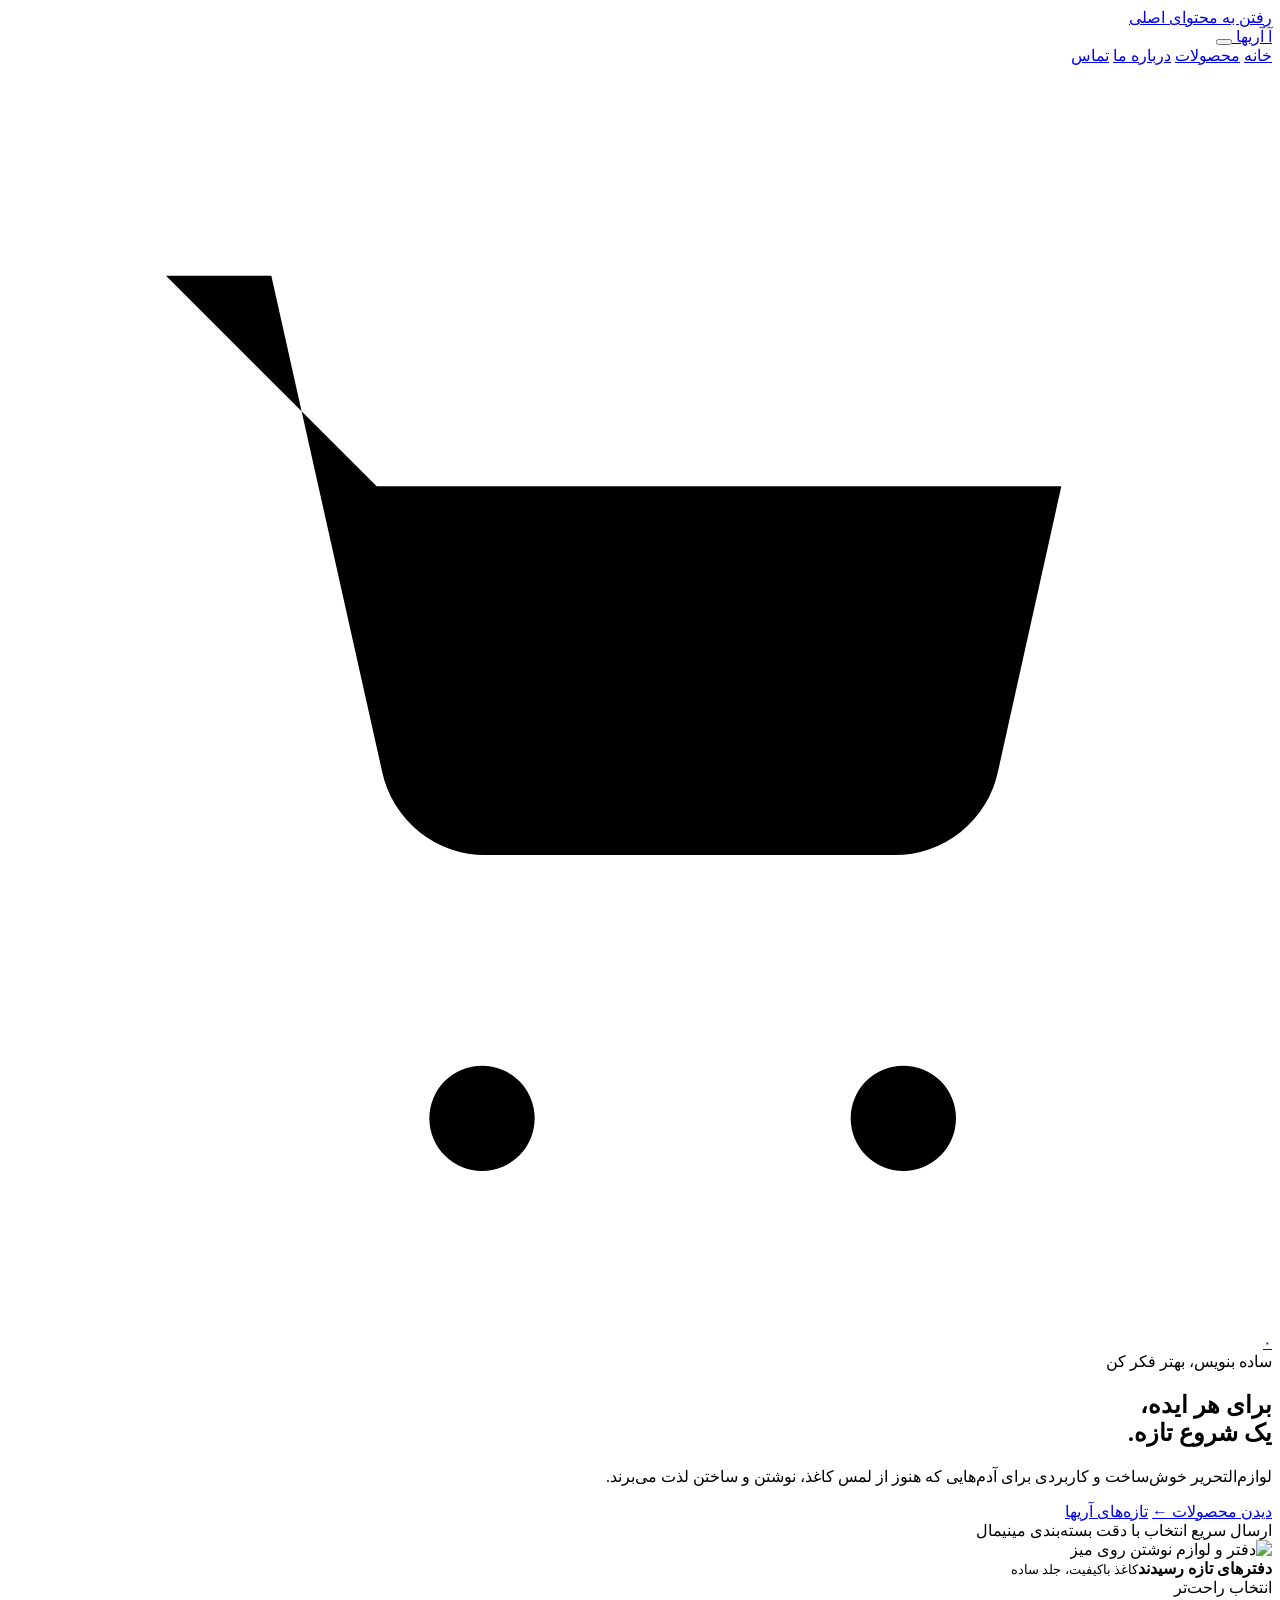
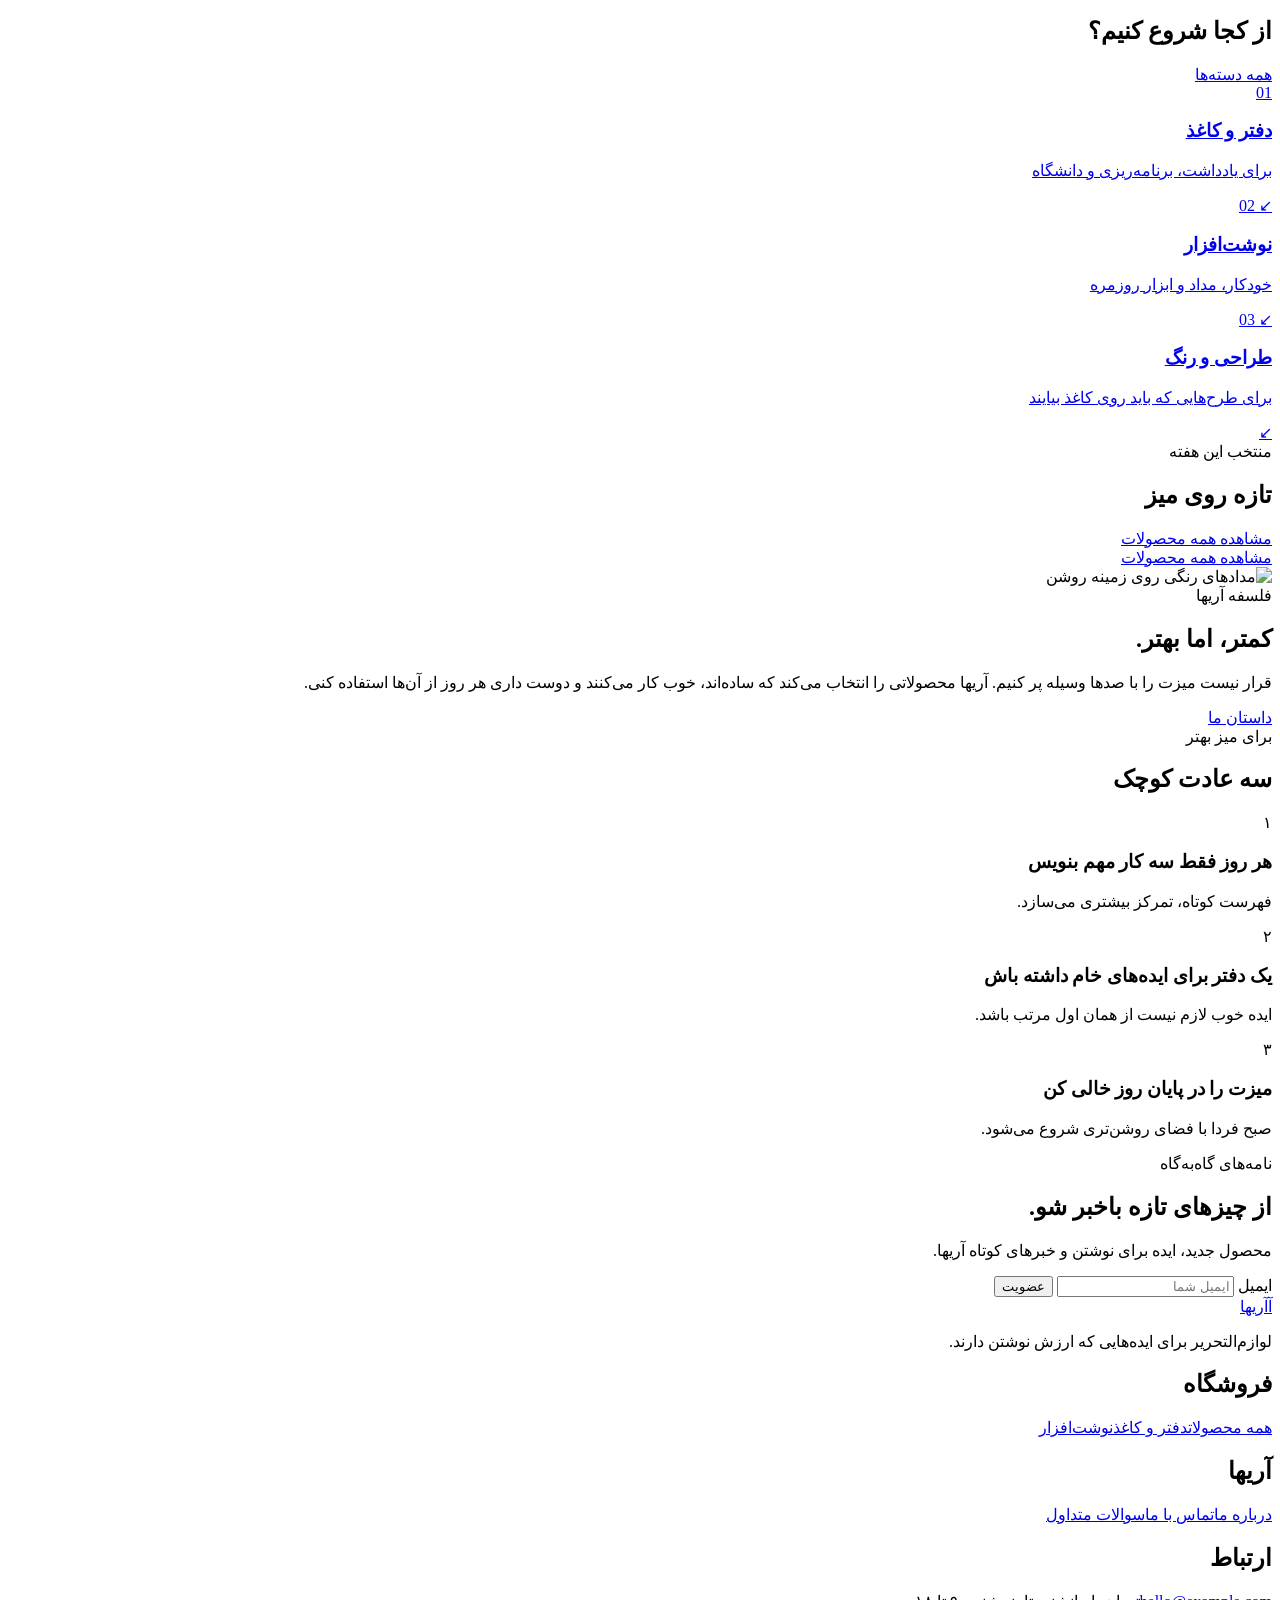
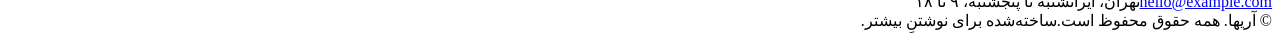
==== index.html @ b90dea7e "Build Ariha stationery storefront" ====
<!doctype html>
<html lang="fa" dir="rtl">
<head>
  <meta charset="utf-8">
  <meta name="viewport" content="width=device-width, initial-scale=1">
  <title>آریها | لوازم‌التحریر برای ایده‌های تازه</title>
  <meta name="description" content="فروشگاه لوازم‌التحریر آریها؛ مجموعه‌ای مینیمال از دفتر، خودکار، مداد رنگی و ابزار طراحی برای مدرسه، دانشگاه و میز کار.">
  <meta name="robots" content="index,follow,max-image-preview:large">
  <meta name="theme-color" content="#f7f4ee">
  <link rel="canonical" href="https://example.com/">
  <meta property="og:locale" content="fa_IR">
  <meta property="og:type" content="website">
  <meta property="og:title" content="آریها | لوازم‌التحریر برای ایده‌های تازه">
  <meta property="og:description" content="لوازم‌التحریر ساده، کاربردی و خوش‌ساخت برای نوشتن، طراحی و ساختن.">
  <meta property="og:image" content="https://images.unsplash.com/photo-1456324504439-367cee3b3c32?auto=format&fit=crop&w=1200&q=85">
  <link rel="preconnect" href="https://fonts.googleapis.com">
  <link rel="preconnect" href="https://fonts.gstatic.com" crossorigin>
  <link href="https://fonts.googleapis.com/css2?family=Vazirmatn:wght@300;400;500;600;700;800&display=swap" rel="stylesheet">
  <link rel="stylesheet" href="assets/css/styles.css">
  <link rel="icon" href="assets/favicon.svg" type="image/svg+xml">
  <script type="application/ld+json">{
    "@context":"https://schema.org",
    "@type":"Store",
    "name":"آریها",
    "description":"فروشگاه لوازم‌التحریر مینیمال برای نوشتن، طراحی و مطالعه",
    "url":"https://example.com/",
    "priceRange":"$$",
    "address":{"@type":"PostalAddress","addressCountry":"IR","addressLocality":"تهران"}
  }</script>
</head>
<body>
  <a class="skip-link" href="#main">رفتن به محتوای اصلی</a>

  <header class="site-header" data-header>
    <div class="container header-inner">
      <a class="brand" href="index.html" aria-label="صفحه اصلی آریها">
        <span class="brand-mark" aria-hidden="true">آ</span>
        <span>آریها</span>
      </a>

      <button class="menu-toggle icon-button" type="button" aria-label="باز کردن منو" aria-expanded="false" data-menu-toggle>
        <span></span><span></span>
      </button>

      <nav class="main-nav" aria-label="منوی اصلی" data-menu>
        <a class="is-active" href="index.html">خانه</a>
        <a href="products.html">محصولات</a>
        <a href="about.html">درباره ما</a>
        <a href="contact.html">تماس</a>
      </nav>

      <a class="cart-button" href="products.html" aria-label="مشاهده محصولات">
        <svg viewBox="0 0 24 24" aria-hidden="true"><path d="M3 4h2l2.1 9.4a2 2 0 0 0 2 1.6h7.7a2 2 0 0 0 2-1.6L20 8H7M10 20a1 1 0 1 1-2 0 1 1 0 0 1 2 0Zm8 0a1 1 0 1 1-2 0 1 1 0 0 1 2 0Z"/></svg>
        <span class="cart-count" data-cart-count>۰</span>
      </a>
    </div>
  </header>

  <main id="main">
    <section class="hero">
      <div class="container hero-grid">
        <div class="hero-copy reveal">
          <span class="eyebrow">ساده بنویس، بهتر فکر کن</span>
          <h1>برای هر ایده،<br><span>یک شروع تازه.</span></h1>
          <p>لوازم‌التحریر خوش‌ساخت و کاربردی برای آدم‌هایی که هنوز از لمس کاغذ، نوشتن و ساختن لذت می‌برند.</p>
          <div class="hero-actions">
            <a class="button button-primary" href="products.html">دیدن محصولات <span aria-hidden="true">←</span></a>
            <a class="text-link" href="#new-products">تازه‌های آریها</a>
          </div>
          <div class="hero-notes" aria-label="ویژگی‌های فروشگاه">
            <span>ارسال سریع</span>
            <span>انتخاب با دقت</span>
            <span>بسته‌بندی مینیمال</span>
          </div>
        </div>

        <div class="hero-visual reveal" data-delay="1">
          <div class="hero-image-wrap">
            <img src="https://images.unsplash.com/photo-1456324504439-367cee3b3c32?auto=format&fit=crop&w=1200&q=85" alt="دفتر و لوازم نوشتن روی میز" width="900" height="1100" fetchpriority="high">
          </div>
          <div class="floating-card">
            <span class="floating-dot"></span>
            <div><strong>دفترهای تازه رسیدند</strong><small>کاغذ باکیفیت، جلد ساده</small></div>
          </div>
        </div>
      </div>
    </section>

    <section class="category-strip section-sm" aria-labelledby="category-title">
      <div class="container">
        <div class="section-heading compact reveal">
          <div><span class="eyebrow">انتخاب راحت‌تر</span><h2 id="category-title">از کجا شروع کنیم؟</h2></div>
          <a class="text-link desktop-link" href="products.html">همه دسته‌ها</a>
        </div>
        <div class="category-grid">
          <a class="category-card reveal" href="products.html?category=notebook">
            <span class="category-icon">01</span><div><h3>دفتر و کاغذ</h3><p>برای یادداشت، برنامه‌ریزی و دانشگاه</p></div><span class="arrow">↙</span>
          </a>
          <a class="category-card reveal" data-delay="1" href="products.html?category=writing">
            <span class="category-icon">02</span><div><h3>نوشت‌افزار</h3><p>خودکار، مداد و ابزار روزمره</p></div><span class="arrow">↙</span>
          </a>
          <a class="category-card reveal" data-delay="2" href="products.html?category=art">
            <span class="category-icon">03</span><div><h3>طراحی و رنگ</h3><p>برای طرح‌هایی که باید روی کاغذ بیایند</p></div><span class="arrow">↙</span>
          </a>
        </div>
      </div>
    </section>

    <section class="products-section section" id="new-products" aria-labelledby="new-products-title">
      <div class="container">
        <div class="section-heading reveal">
          <div><span class="eyebrow">منتخب این هفته</span><h2 id="new-products-title">تازه روی میز</h2></div>
          <a class="text-link desktop-link" href="products.html">مشاهده همه محصولات</a>
        </div>
        <div class="product-grid" data-featured-products></div>
        <a class="button button-secondary mobile-only" href="products.html">مشاهده همه محصولات</a>
      </div>
    </section>

    <section class="story-banner section">
      <div class="container story-grid">
        <div class="story-image reveal">
          <img src="https://images.unsplash.com/photo-1541535193313-a132e126fb1c?auto=format&fit=crop&w=1200&q=82" alt="مدادهای رنگی روی زمینه روشن" width="1000" height="760" loading="lazy">
        </div>
        <div class="story-copy reveal" data-delay="1">
          <span class="eyebrow">فلسفه آریها</span>
          <h2>کمتر، اما بهتر.</h2>
          <p>قرار نیست میزت را با صدها وسیله پر کنیم. آریها محصولاتی را انتخاب می‌کند که ساده‌اند، خوب کار می‌کنند و دوست داری هر روز از آن‌ها استفاده کنی.</p>
          <a class="button button-light" href="about.html">داستان ما</a>
        </div>
      </div>
    </section>

    <section class="journal section-sm" aria-labelledby="journal-title">
      <div class="container">
        <div class="section-heading reveal">
          <div><span class="eyebrow">برای میز بهتر</span><h2 id="journal-title">سه عادت کوچک</h2></div>
        </div>
        <div class="journal-grid">
          <article class="journal-card reveal"><span>۱</span><h3>هر روز فقط سه کار مهم بنویس</h3><p>فهرست کوتاه، تمرکز بیشتری می‌سازد.</p></article>
          <article class="journal-card reveal" data-delay="1"><span>۲</span><h3>یک دفتر برای ایده‌های خام داشته باش</h3><p>ایده خوب لازم نیست از همان اول مرتب باشد.</p></article>
          <article class="journal-card reveal" data-delay="2"><span>۳</span><h3>میزت را در پایان روز خالی کن</h3><p>صبح فردا با فضای روشن‌تری شروع می‌شود.</p></article>
        </div>
      </div>
    </section>

    <section class="newsletter section-sm">
      <div class="container newsletter-inner reveal">
        <div><span class="eyebrow">نامه‌های گاه‌به‌گاه</span><h2>از چیزهای تازه باخبر شو.</h2><p>محصول جدید، ایده برای نوشتن و خبرهای کوتاه آریها.</p></div>
        <form class="newsletter-form" data-demo-form>
          <label class="sr-only" for="newsletter-email">ایمیل</label>
          <input id="newsletter-email" type="email" inputmode="email" placeholder="ایمیل شما" required>
          <button class="button button-primary" type="submit">عضویت</button>
        </form>
      </div>
    </section>
  </main>

  <footer class="site-footer">
    <div class="container footer-grid">
      <div class="footer-brand"><a class="brand" href="index.html"><span class="brand-mark">آ</span><span>آریها</span></a><p>لوازم‌التحریر برای ایده‌هایی که ارزش نوشتن دارند.</p></div>
      <div><h2>فروشگاه</h2><a href="products.html">همه محصولات</a><a href="products.html?category=notebook">دفتر و کاغذ</a><a href="products.html?category=writing">نوشت‌افزار</a></div>
      <div><h2>آریها</h2><a href="about.html">درباره ما</a><a href="contact.html">تماس با ما</a><a href="contact.html#faq">سوالات متداول</a></div>
      <div><h2>ارتباط</h2><a href="mailto:hello@example.com">hello@example.com</a><span>تهران، ایران</span><span>شنبه تا پنجشنبه، ۹ تا ۱۸</span></div>
    </div>
    <div class="container footer-bottom"><span>© <span data-year></span> آریها. همه حقوق محفوظ است.</span><span>ساخته‌شده برای نوشتنِ بیشتر.</span></div>
  </footer>

  <div class="toast" role="status" aria-live="polite" data-toast></div>
  <script src="assets/js/products.js" defer></script>
  <script src="assets/js/app.js" defer></script>
</body>
</html>
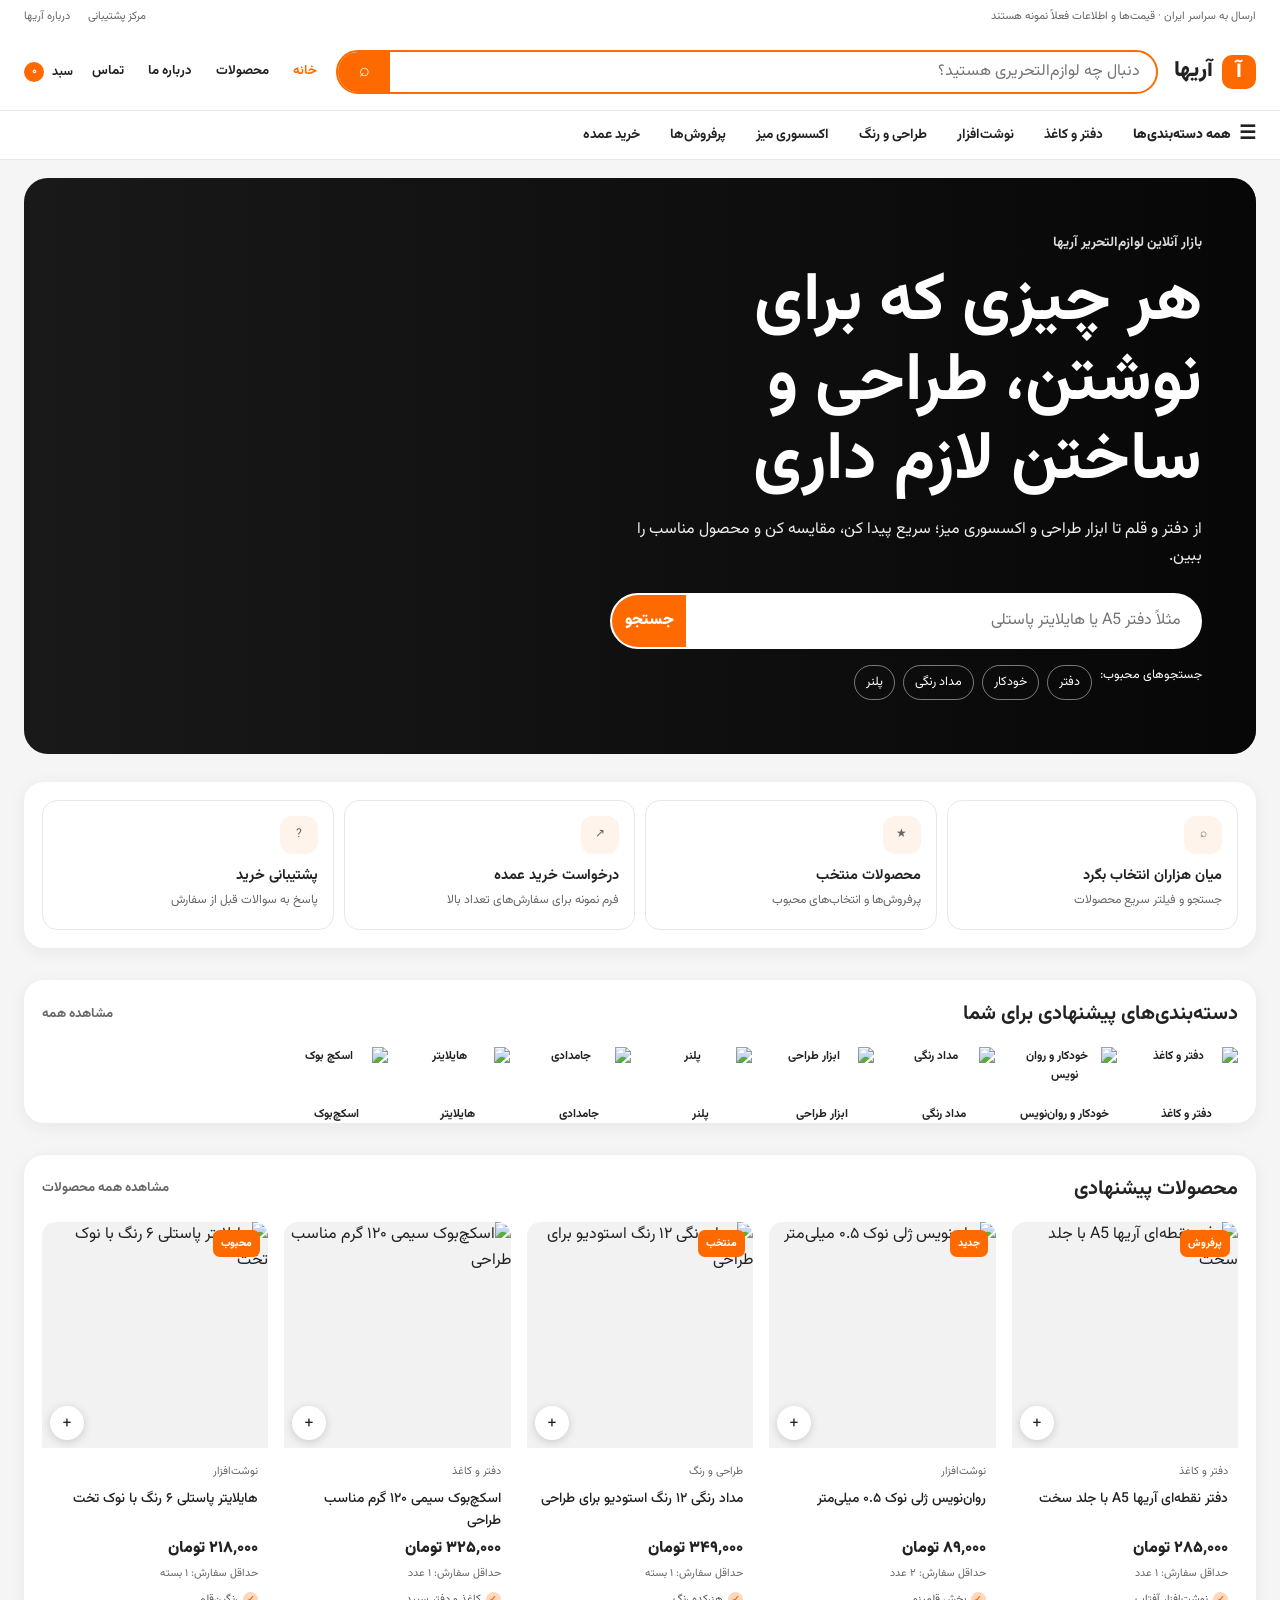
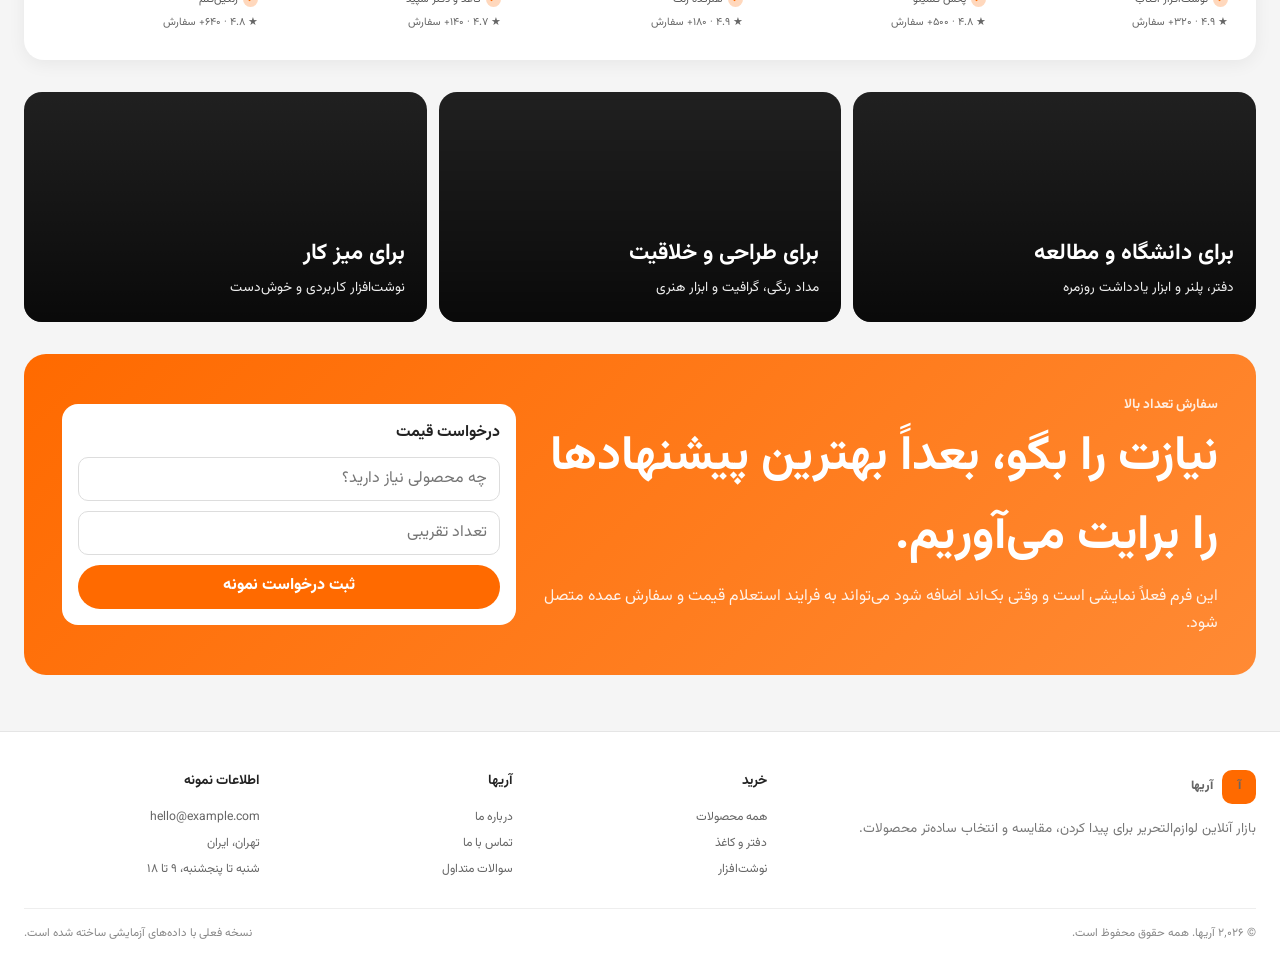
==== commit a03c2ff8: "Rebuild homepage with Alibaba-inspired marketplace layout" ====
--- a/index.html
+++ b/index.html
@@ -3,169 +3,135 @@
 <head>
   <meta charset="utf-8">
   <meta name="viewport" content="width=device-width, initial-scale=1">
-  <title>آریها | لوازم‌التحریر برای ایده‌های تازه</title>
-  <meta name="description" content="فروشگاه لوازم‌التحریر آریها؛ مجموعه‌ای مینیمال از دفتر، خودکار، مداد رنگی و ابزار طراحی برای مدرسه، دانشگاه و میز کار.">
+  <title>آریها | بازار آنلاین لوازم‌التحریر</title>
+  <meta name="description" content="آریها؛ بازار آنلاین لوازم‌التحریر برای خرید دفتر، خودکار، ابزار طراحی، اکسسوری میز و سفارش‌های عمده با تجربه‌ای سریع و ساده.">
   <meta name="robots" content="index,follow,max-image-preview:large">
-  <meta name="theme-color" content="#f7f4ee">
+  <meta name="theme-color" content="#ff6a00">
   <link rel="canonical" href="https://example.com/">
   <meta property="og:locale" content="fa_IR">
   <meta property="og:type" content="website">
-  <meta property="og:title" content="آریها | لوازم‌التحریر برای ایده‌های تازه">
-  <meta property="og:description" content="لوازم‌التحریر ساده، کاربردی و خوش‌ساخت برای نوشتن، طراحی و ساختن.">
-  <meta property="og:image" content="https://images.unsplash.com/photo-1456324504439-367cee3b3c32?auto=format&fit=crop&w=1200&q=85">
+  <meta property="og:title" content="آریها | بازار آنلاین لوازم‌التحریر">
+  <meta property="og:description" content="محصولات متنوع لوازم‌التحریر برای مدرسه، دانشگاه، دفتر کار و سفارش عمده.">
+  <meta property="og:image" content="https://images.unsplash.com/photo-1455390582262-044cdead277a?auto=format&fit=crop&w=1200&q=84">
   <link rel="preconnect" href="https://fonts.googleapis.com">
   <link rel="preconnect" href="https://fonts.gstatic.com" crossorigin>
-  <link href="https://fonts.googleapis.com/css2?family=Vazirmatn:wght@300;400;500;600;700;800&display=swap" rel="stylesheet">
+  <link href="https://fonts.googleapis.com/css2?family=Vazirmatn:wght@300;400;500;600;700;800;900&display=swap" rel="stylesheet">
   <link rel="stylesheet" href="assets/css/styles.css">
   <link rel="icon" href="assets/favicon.svg" type="image/svg+xml">
-  <script type="application/ld+json">{
-    "@context":"https://schema.org",
-    "@type":"Store",
-    "name":"آریها",
-    "description":"فروشگاه لوازم‌التحریر مینیمال برای نوشتن، طراحی و مطالعه",
-    "url":"https://example.com/",
-    "priceRange":"$$",
-    "address":{"@type":"PostalAddress","addressCountry":"IR","addressLocality":"تهران"}
-  }</script>
+  <script type="application/ld+json">{"@context":"https://schema.org","@type":"Store","name":"آریها","description":"بازار آنلاین لوازم‌التحریر","url":"https://example.com/","priceRange":"$$","address":{"@type":"PostalAddress","addressCountry":"IR","addressLocality":"تهران"}}</script>
 </head>
 <body>
   <a class="skip-link" href="#main">رفتن به محتوای اصلی</a>
 
-  <header class="site-header" data-header>
+  <header class="site-header">
+    <div class="header-topline">
+      <div class="container header-topline-inner">
+        <div>ارسال به سراسر ایران · قیمت‌ها و اطلاعات فعلاً نمونه هستند</div>
+        <div class="header-topline-links"><a href="contact.html">مرکز پشتیبانی</a><a href="about.html">درباره آریها</a></div>
+      </div>
+    </div>
     <div class="container header-inner">
-      <a class="brand" href="index.html" aria-label="صفحه اصلی آریها">
-        <span class="brand-mark" aria-hidden="true">آ</span>
-        <span>آریها</span>
-      </a>
-
-      <button class="menu-toggle icon-button" type="button" aria-label="باز کردن منو" aria-expanded="false" data-menu-toggle>
-        <span></span><span></span>
-      </button>
-
-      <nav class="main-nav" aria-label="منوی اصلی" data-menu>
-        <a class="is-active" href="index.html">خانه</a>
-        <a href="products.html">محصولات</a>
-        <a href="about.html">درباره ما</a>
-        <a href="contact.html">تماس</a>
-      </nav>
-
-      <a class="cart-button" href="products.html" aria-label="مشاهده محصولات">
-        <svg viewBox="0 0 24 24" aria-hidden="true"><path d="M3 4h2l2.1 9.4a2 2 0 0 0 2 1.6h7.7a2 2 0 0 0 2-1.6L20 8H7M10 20a1 1 0 1 1-2 0 1 1 0 0 1 2 0Zm8 0a1 1 0 1 1-2 0 1 1 0 0 1 2 0Z"/></svg>
-        <span class="cart-count" data-cart-count>۰</span>
-      </a>
+      <a class="brand" href="index.html" aria-label="آریها"><span class="brand-mark">آ</span><span>آریها</span></a>
+      <form class="market-search" role="search" data-global-search>
+        <label class="sr-only" for="global-search">جستجوی محصول</label>
+        <input id="global-search" type="search" placeholder="دنبال چه لوازم‌التحریری هستید؟">
+        <button type="submit" aria-label="جستجو">⌕</button>
+      </form>
+      <button class="menu-toggle" type="button" aria-label="باز کردن منو" aria-expanded="false" data-menu-toggle><span></span><span></span></button>
+      <nav class="main-nav" aria-label="منوی اصلی" data-menu><a class="is-active" href="index.html">خانه</a><a href="products.html">محصولات</a><a href="about.html">درباره ما</a><a href="contact.html">تماس</a></nav>
+      <a class="cart-button" href="products.html"><span>سبد</span><span class="cart-count" data-cart-count>۰</span></a>
+    </div>
+    <div class="market-subnav">
+      <div class="container market-subnav-inner">
+        <a class="all-categories" href="products.html"><span>☰</span> همه دسته‌بندی‌ها</a>
+        <a href="products.html?category=notebook">دفتر و کاغذ</a>
+        <a href="products.html?category=writing">نوشت‌افزار</a>
+        <a href="products.html?category=art">طراحی و رنگ</a>
+        <a href="products.html?category=accessory">اکسسوری میز</a>
+        <a href="#featured">پرفروش‌ها</a>
+        <a href="#rfq">خرید عمده</a>
+      </div>
     </div>
   </header>
 
   <main id="main">
-    <section class="hero">
-      <div class="container hero-grid">
-        <div class="hero-copy reveal">
-          <span class="eyebrow">ساده بنویس، بهتر فکر کن</span>
-          <h1>برای هر ایده،<br><span>یک شروع تازه.</span></h1>
-          <p>لوازم‌التحریر خوش‌ساخت و کاربردی برای آدم‌هایی که هنوز از لمس کاغذ، نوشتن و ساختن لذت می‌برند.</p>
-          <div class="hero-actions">
-            <a class="button button-primary" href="products.html">دیدن محصولات <span aria-hidden="true">←</span></a>
-            <a class="text-link" href="#new-products">تازه‌های آریها</a>
-          </div>
-          <div class="hero-notes" aria-label="ویژگی‌های فروشگاه">
-            <span>ارسال سریع</span>
-            <span>انتخاب با دقت</span>
-            <span>بسته‌بندی مینیمال</span>
-          </div>
-        </div>
-
-        <div class="hero-visual reveal" data-delay="1">
-          <div class="hero-image-wrap">
-            <img src="https://images.unsplash.com/photo-1456324504439-367cee3b3c32?auto=format&fit=crop&w=1200&q=85" alt="دفتر و لوازم نوشتن روی میز" width="900" height="1100" fetchpriority="high">
-          </div>
-          <div class="floating-card">
-            <span class="floating-dot"></span>
-            <div><strong>دفترهای تازه رسیدند</strong><small>کاغذ باکیفیت، جلد ساده</small></div>
+    <section class="market-hero">
+      <div class="container">
+        <div class="market-hero-panel">
+          <div class="market-hero-content">
+            <div class="market-hero-kicker">بازار آنلاین لوازم‌التحریر آریها</div>
+            <h1>هر چیزی که برای نوشتن، طراحی و ساختن لازم داری</h1>
+            <p>از دفتر و قلم تا ابزار طراحی و اکسسوری میز؛ سریع پیدا کن، مقایسه کن و محصول مناسب را ببین.</p>
+            <form class="hero-search" data-hero-search>
+              <label class="sr-only" for="hero-search">جستجوی محصول</label>
+              <input id="hero-search" type="search" placeholder="مثلاً دفتر A5 یا هایلایتر پاستلی">
+              <button type="submit">جستجو</button>
+            </form>
+            <div class="hero-hot"><span>جستجوهای محبوب:</span><a href="products.html?q=دفتر">دفتر</a><a href="products.html?q=خودکار">خودکار</a><a href="products.html?q=مداد رنگی">مداد رنگی</a><a href="products.html?q=پلنر">پلنر</a></div>
           </div>
         </div>
       </div>
     </section>
 
-    <section class="category-strip section-sm" aria-labelledby="category-title">
-      <div class="container">
-        <div class="section-heading compact reveal">
-          <div><span class="eyebrow">انتخاب راحت‌تر</span><h2 id="category-title">از کجا شروع کنیم؟</h2></div>
-          <a class="text-link desktop-link" href="products.html">همه دسته‌ها</a>
-        </div>
-        <div class="category-grid">
-          <a class="category-card reveal" href="products.html?category=notebook">
-            <span class="category-icon">01</span><div><h3>دفتر و کاغذ</h3><p>برای یادداشت، برنامه‌ریزی و دانشگاه</p></div><span class="arrow">↙</span>
-          </a>
-          <a class="category-card reveal" data-delay="1" href="products.html?category=writing">
-            <span class="category-icon">02</span><div><h3>نوشت‌افزار</h3><p>خودکار، مداد و ابزار روزمره</p></div><span class="arrow">↙</span>
-          </a>
-          <a class="category-card reveal" data-delay="2" href="products.html?category=art">
-            <span class="category-icon">03</span><div><h3>طراحی و رنگ</h3><p>برای طرح‌هایی که باید روی کاغذ بیایند</p></div><span class="arrow">↙</span>
-          </a>
+    <section class="market-section">
+      <div class="container market-box">
+        <div class="service-grid">
+          <a class="service-card" href="products.html"><span class="service-icon">⌕</span><strong>میان هزاران انتخاب بگرد</strong><span>جستجو و فیلتر سریع محصولات</span></a>
+          <a class="service-card" href="#featured"><span class="service-icon">★</span><strong>محصولات منتخب</strong><span>پرفروش‌ها و انتخاب‌های محبوب</span></a>
+          <a class="service-card" href="#rfq"><span class="service-icon">↗</span><strong>درخواست خرید عمده</strong><span>فرم نمونه برای سفارش‌های تعداد بالا</span></a>
+          <a class="service-card" href="contact.html"><span class="service-icon">?</span><strong>پشتیبانی خرید</strong><span>پاسخ به سوالات قبل از سفارش</span></a>
         </div>
       </div>
     </section>
 
-    <section class="products-section section" id="new-products" aria-labelledby="new-products-title">
-      <div class="container">
-        <div class="section-heading reveal">
-          <div><span class="eyebrow">منتخب این هفته</span><h2 id="new-products-title">تازه روی میز</h2></div>
-          <a class="text-link desktop-link" href="products.html">مشاهده همه محصولات</a>
-        </div>
-        <div class="product-grid" data-featured-products></div>
-        <a class="button button-secondary mobile-only" href="products.html">مشاهده همه محصولات</a>
-      </div>
-    </section>
-
-    <section class="story-banner section">
-      <div class="container story-grid">
-        <div class="story-image reveal">
-          <img src="https://images.unsplash.com/photo-1541535193313-a132e126fb1c?auto=format&fit=crop&w=1200&q=82" alt="مدادهای رنگی روی زمینه روشن" width="1000" height="760" loading="lazy">
-        </div>
-        <div class="story-copy reveal" data-delay="1">
-          <span class="eyebrow">فلسفه آریها</span>
-          <h2>کمتر، اما بهتر.</h2>
-          <p>قرار نیست میزت را با صدها وسیله پر کنیم. آریها محصولاتی را انتخاب می‌کند که ساده‌اند، خوب کار می‌کنند و دوست داری هر روز از آن‌ها استفاده کنی.</p>
-          <a class="button button-light" href="about.html">داستان ما</a>
+    <section class="market-section" aria-labelledby="categories-title">
+      <div class="container market-box">
+        <div class="market-title-row"><h2 id="categories-title">دسته‌بندی‌های پیشنهادی برای شما</h2><a href="products.html">مشاهده همه</a></div>
+        <div class="category-bubbles">
+          <a class="category-bubble" href="products.html?category=notebook"><span class="bubble-img"><img src="https://images.unsplash.com/photo-1456324504439-367cee3b3c32?auto=format&fit=crop&w=400&q=80" alt="دفتر و کاغذ"></span><span>دفتر و کاغذ</span></a>
+          <a class="category-bubble" href="products.html?category=writing"><span class="bubble-img"><img src="https://images.unsplash.com/photo-1517842645767-c639042777db?auto=format&fit=crop&w=400&q=80" alt="خودکار و روان نویس"></span><span>خودکار و روان‌نویس</span></a>
+          <a class="category-bubble" href="products.html?category=art"><span class="bubble-img"><img src="https://images.unsplash.com/photo-1615285427806-5cea6af60c0a?auto=format&fit=crop&w=400&q=80" alt="مداد رنگی"></span><span>مداد رنگی</span></a>
+          <a class="category-bubble" href="products.html?category=art"><span class="bubble-img"><img src="https://images.unsplash.com/photo-1541961017774-22349e4a1262?auto=format&fit=crop&w=400&q=80" alt="ابزار طراحی"></span><span>ابزار طراحی</span></a>
+          <a class="category-bubble" href="products.html?q=پلنر"><span class="bubble-img"><img src="https://images.unsplash.com/photo-1499750310107-5fef28a66643?auto=format&fit=crop&w=400&q=80" alt="پلنر"></span><span>پلنر</span></a>
+          <a class="category-bubble" href="products.html?category=accessory"><span class="bubble-img"><img src="https://images.unsplash.com/photo-1583485088034-697b5bc54ccd?auto=format&fit=crop&w=400&q=80" alt="جامدادی"></span><span>جامدادی</span></a>
+          <a class="category-bubble" href="products.html?q=هایلایتر"><span class="bubble-img"><img src="https://images.unsplash.com/photo-1541535193313-a132e126fb1c?auto=format&fit=crop&w=400&q=80" alt="هایلایتر"></span><span>هایلایتر</span></a>
+          <a class="category-bubble" href="products.html?q=اسکچ"><span class="bubble-img"><img src="https://images.unsplash.com/photo-1501504905252-473c47e087f8?auto=format&fit=crop&w=400&q=80" alt="اسکچ بوک"></span><span>اسکچ‌بوک</span></a>
         </div>
       </div>
     </section>
 
-    <section class="journal section-sm" aria-labelledby="journal-title">
-      <div class="container">
-        <div class="section-heading reveal">
-          <div><span class="eyebrow">برای میز بهتر</span><h2 id="journal-title">سه عادت کوچک</h2></div>
-        </div>
-        <div class="journal-grid">
-          <article class="journal-card reveal"><span>۱</span><h3>هر روز فقط سه کار مهم بنویس</h3><p>فهرست کوتاه، تمرکز بیشتری می‌سازد.</p></article>
-          <article class="journal-card reveal" data-delay="1"><span>۲</span><h3>یک دفتر برای ایده‌های خام داشته باش</h3><p>ایده خوب لازم نیست از همان اول مرتب باشد.</p></article>
-          <article class="journal-card reveal" data-delay="2"><span>۳</span><h3>میزت را در پایان روز خالی کن</h3><p>صبح فردا با فضای روشن‌تری شروع می‌شود.</p></article>
-        </div>
+    <section class="market-section" id="featured" aria-labelledby="featured-title">
+      <div class="container market-box">
+        <div class="market-title-row"><h2 id="featured-title">محصولات پیشنهادی</h2><a href="products.html">مشاهده همه محصولات</a></div>
+        <div class="product-grid" data-featured-products></div>
       </div>
     </section>
 
-    <section class="newsletter section-sm">
-      <div class="container newsletter-inner reveal">
-        <div><span class="eyebrow">نامه‌های گاه‌به‌گاه</span><h2>از چیزهای تازه باخبر شو.</h2><p>محصول جدید، ایده برای نوشتن و خبرهای کوتاه آریها.</p></div>
-        <form class="newsletter-form" data-demo-form>
-          <label class="sr-only" for="newsletter-email">ایمیل</label>
-          <input id="newsletter-email" type="email" inputmode="email" placeholder="ایمیل شما" required>
-          <button class="button button-primary" type="submit">عضویت</button>
-        </form>
+    <section class="market-section">
+      <div class="container promo-grid">
+        <a class="promo-card" style="--promo:url('https://images.unsplash.com/photo-1501504905252-473c47e087f8?auto=format&fit=crop&w=1000&q=82')" href="products.html?category=notebook"><div><h3>برای دانشگاه و مطالعه</h3><p>دفتر، پلنر و ابزار یادداشت روزمره</p></div></a>
+        <a class="promo-card" style="--promo:url('https://images.unsplash.com/photo-1615285427806-5cea6af60c0a?auto=format&fit=crop&w=1000&q=82')" href="products.html?category=art"><div><h3>برای طراحی و خلاقیت</h3><p>مداد رنگی، گرافیت و ابزار هنری</p></div></a>
+        <a class="promo-card" style="--promo:url('https://images.unsplash.com/photo-1517842645767-c639042777db?auto=format&fit=crop&w=1000&q=82')" href="products.html?category=writing"><div><h3>برای میز کار</h3><p>نوشت‌افزار کاربردی و خوش‌دست</p></div></a>
+      </div>
+    </section>
+
+    <section class="market-section" id="rfq">
+      <div class="container orange-rfq">
+        <div><span class="market-hero-kicker">سفارش تعداد بالا</span><h2>نیازت را بگو، بعداً بهترین پیشنهادها را برایت می‌آوریم.</h2><p>این فرم فعلاً نمایشی است و وقتی بک‌اند اضافه شود می‌تواند به فرایند استعلام قیمت و سفارش عمده متصل شود.</p></div>
+        <form class="rfq-form" data-demo-form><strong>درخواست قیمت</strong><input aria-label="نام محصول" placeholder="چه محصولی نیاز دارید؟" required><input aria-label="تعداد" placeholder="تعداد تقریبی" required><button class="button button-primary" type="submit">ثبت درخواست نمونه</button></form>
       </div>
     </section>
   </main>
 
   <footer class="site-footer">
     <div class="container footer-grid">
-      <div class="footer-brand"><a class="brand" href="index.html"><span class="brand-mark">آ</span><span>آریها</span></a><p>لوازم‌التحریر برای ایده‌هایی که ارزش نوشتن دارند.</p></div>
-      <div><h2>فروشگاه</h2><a href="products.html">همه محصولات</a><a href="products.html?category=notebook">دفتر و کاغذ</a><a href="products.html?category=writing">نوشت‌افزار</a></div>
+      <div class="footer-brand"><a class="brand" href="index.html"><span class="brand-mark">آ</span><span>آریها</span></a><p>بازار آنلاین لوازم‌التحریر برای پیدا کردن، مقایسه و انتخاب ساده‌تر محصولات.</p></div>
+      <div><h2>خرید</h2><a href="products.html">همه محصولات</a><a href="products.html?category=notebook">دفتر و کاغذ</a><a href="products.html?category=writing">نوشت‌افزار</a></div>
       <div><h2>آریها</h2><a href="about.html">درباره ما</a><a href="contact.html">تماس با ما</a><a href="contact.html#faq">سوالات متداول</a></div>
-      <div><h2>ارتباط</h2><a href="mailto:hello@example.com">hello@example.com</a><span>تهران، ایران</span><span>شنبه تا پنجشنبه، ۹ تا ۱۸</span></div>
+      <div><h2>اطلاعات نمونه</h2><a href="mailto:hello@example.com">hello@example.com</a><span>تهران، ایران</span><span>شنبه تا پنجشنبه، ۹ تا ۱۸</span></div>
     </div>
-    <div class="container footer-bottom"><span>© <span data-year></span> آریها. همه حقوق محفوظ است.</span><span>ساخته‌شده برای نوشتنِ بیشتر.</span></div>
+    <div class="container footer-bottom"><span>© <span data-year></span> آریها. همه حقوق محفوظ است.</span><span>نسخه فعلی با داده‌های آزمایشی ساخته شده است.</span></div>
   </footer>
-
   <div class="toast" role="status" aria-live="polite" data-toast></div>
   <script src="assets/js/products.js" defer></script>
   <script src="assets/js/app.js" defer></script>
--- a/assets/css/styles.css
+++ b/assets/css/styles.css
@@ -0,0 +1 @@
+:root{--orange:#ff6a00;--orange-dark:#e85f00;--ink:#222;--muted:#666;--line:#e8e8e8;--bg:#f5f5f5;--surface:#fff;--soft:#fff4ec;--green:#14804a;--radius:18px;--shadow:0 4px 18px rgba(0,0,0,.06);--container:min(1440px,calc(100% - 28px))}*{box-sizing:border-box}html{scroll-behavior:smooth}body{margin:0;background:var(--bg);color:var(--ink);font-family:"Vazirmatn",Tahoma,sans-serif;line-height:1.65;-webkit-font-smoothing:antialiased}body.menu-open{overflow:hidden}img{display:block;max-width:100%}a{color:inherit;text-decoration:none}button,input,textarea,select{font:inherit}button{cursor:pointer}.container{width:var(--container);margin:auto}.sr-only{position:absolute!important;width:1px!important;height:1px!important;padding:0!important;margin:-1px!important;overflow:hidden!important;clip:rect(0,0,0,0)!important;white-space:nowrap!important;border:0!important}.skip-link{position:fixed;top:8px;right:8px;z-index:999;background:#111;color:#fff;padding:10px 14px;border-radius:8px;transform:translateY(-150%)}.skip-link:focus{transform:none}.section{padding:44px 0}.section-sm{padding:28px 0}.eyebrow{display:inline-flex;color:var(--orange);font-size:.82rem;font-weight:800}.section-heading{display:flex;align-items:end;justify-content:space-between;gap:20px;margin-bottom:18px}.section-heading h2{margin:2px 0 0;font-size:clamp(1.45rem,4vw,2.1rem);line-height:1.3}.text-link{font-size:.9rem;font-weight:700;color:var(--muted)}.text-link:hover{color:var(--orange)}.button{min-height:44px;padding:0 20px;border:1px solid transparent;border-radius:999px;display:inline-flex;align-items:center;justify-content:center;gap:8px;font-weight:800;transition:.18s}.button-primary{background:var(--orange);color:#fff}.button-primary:hover{background:var(--orange-dark)}.button-secondary{background:#fff;border-color:#d8d8d8}.button-light{background:#fff;color:#222}.mobile-only{display:flex}.site-header{position:sticky;top:0;z-index:100;background:#fff;border-bottom:1px solid var(--line)}.header-topline{display:none}.header-inner{min-height:72px;display:grid;grid-template-columns:auto auto 1fr;align-items:center;gap:12px;padding:10px 0}.brand{display:inline-flex;align-items:center;gap:9px;white-space:nowrap;font-size:1.22rem;font-weight:900}.brand-mark{width:34px;height:34px;border-radius:10px;background:var(--orange);color:#fff;display:grid;place-items:center}.market-search{grid-column:1/-1;order:3;display:flex;height:44px;border:2px solid var(--orange);border-radius:999px;overflow:hidden;background:#fff}.market-search input{min-width:0;flex:1;border:0;outline:0;padding:0 16px;background:transparent}.market-search button{width:52px;border:0;background:var(--orange);color:#fff;font-size:1.15rem}.menu-toggle{width:42px;height:42px;border:1px solid #ddd;background:#fff;border-radius:50%;display:grid;place-content:center;gap:5px;padding:0}.menu-toggle span{width:18px;height:2px;background:#222;display:block}.main-nav{position:fixed;inset:0 0 0 22%;z-index:110;background:#fff;padding:92px 24px 30px;display:flex;flex-direction:column;gap:2px;transform:translateX(110%);transition:.25s}.main-nav.is-open{transform:none}.main-nav a{padding:12px 4px;border-bottom:1px solid #eee;font-weight:700}.main-nav a.is-active{color:var(--orange)}.cart-button{justify-self:end;display:inline-flex;align-items:center;gap:8px;font-size:.86rem;font-weight:700}.cart-button svg{width:23px;height:23px;fill:none;stroke:currentColor;stroke-width:1.8}.cart-count{min-width:20px;height:20px;border-radius:50%;display:grid;place-items:center;background:var(--orange);color:#fff;font-size:.7rem}.market-subnav{display:none;border-top:1px solid var(--line);background:#fff}.market-subnav-inner{display:flex;align-items:center;gap:24px;min-height:48px;font-size:.85rem;font-weight:700;overflow:auto;white-space:nowrap}.market-subnav a:hover{color:var(--orange)}.all-categories{display:inline-flex;gap:8px;align-items:center;font-weight:900}.all-categories span{font-size:1.2rem}.market-hero{padding:18px 0 12px}.market-hero-panel{position:relative;min-height:470px;border-radius:24px;overflow:hidden;background:#1f1f1f;color:#fff;display:flex;align-items:center}.market-hero-panel:before{content:"";position:absolute;inset:0;background:linear-gradient(90deg,rgba(0,0,0,.2),rgba(0,0,0,.78)),url('https://images.unsplash.com/photo-1455390582262-044cdead277a?auto=format&fit=crop&w=1800&q=84') center/cover}.market-hero-content{position:relative;z-index:1;width:min(700px,100%);padding:34px 24px}.market-hero-kicker{font-size:.85rem;font-weight:700;opacity:.86}.market-hero h1{font-size:clamp(2.25rem,8vw,4.2rem);line-height:1.18;margin:9px 0 16px}.market-hero p{max-width:620px;margin:0 0 23px;color:#eee}.hero-search{display:flex;height:56px;background:#fff;border:2px solid #fff;border-radius:999px;overflow:hidden;max-width:680px}.hero-search input{min-width:0;flex:1;border:0;outline:0;padding:0 19px}.hero-search button{border:0;background:var(--orange);color:#fff;width:74px;font-weight:900}.hero-hot{display:flex;flex-wrap:wrap;gap:8px;margin-top:16px;font-size:.78rem}.hero-hot a{border:1px solid rgba(255,255,255,.45);border-radius:999px;padding:6px 11px}.hero-hot a:hover{background:#fff;color:#222}.market-section{padding:16px 0}.market-box{background:#fff;border-radius:20px;padding:18px;box-shadow:var(--shadow)}.market-title-row{display:flex;justify-content:space-between;align-items:center;gap:16px;margin-bottom:16px}.market-title-row h2{margin:0;font-size:1.25rem}.market-title-row a{font-size:.82rem;color:var(--muted);font-weight:700}.service-grid{display:grid;grid-template-columns:repeat(2,1fr);gap:10px}.service-card{border:1px solid var(--line);border-radius:15px;padding:15px;background:#fff}.service-card strong{display:block;font-size:.9rem}.service-card span{font-size:.76rem;color:var(--muted)}.service-icon{width:38px;height:38px;border-radius:12px;background:var(--soft);color:var(--orange);display:grid;place-items:center;margin-bottom:10px;font-size:1.2rem}.category-bubbles{display:grid;grid-template-columns:repeat(4,1fr);gap:14px 8px}.category-bubble{text-align:center;font-size:.73rem;font-weight:700}.category-bubble .bubble-img{aspect-ratio:1;border-radius:50%;overflow:hidden;background:#f1f1f1;margin-bottom:7px}.category-bubble img{width:100%;height:100%;object-fit:cover}.category-bubble:hover{color:var(--orange)}.promo-grid{display:grid;gap:12px}.promo-card{min-height:230px;border-radius:18px;overflow:hidden;position:relative;padding:22px;display:flex;align-items:end;background:#222;color:#fff}.promo-card:before{content:"";position:absolute;inset:0;background:linear-gradient(0deg,rgba(0,0,0,.72),rgba(0,0,0,.05)),var(--promo) center/cover}.promo-card>*{position:relative}.promo-card h3{margin:0 0 4px;font-size:1.4rem}.promo-card p{margin:0;color:#eee;font-size:.85rem}.orange-rfq{border-radius:22px;background:linear-gradient(135deg,#ff6a00,#ff8a34);color:#fff;padding:26px;display:grid;gap:20px}.orange-rfq h2{font-size:clamp(1.8rem,6vw,3rem);margin:0 0 8px}.orange-rfq p{margin:0;opacity:.9}.rfq-form{background:#fff;color:#222;border-radius:16px;padding:16px;display:grid;gap:10px}.rfq-form input{height:44px;border:1px solid #ddd;border-radius:10px;padding:0 12px;outline:none}.rfq-form input:focus{border-color:var(--orange)}.product-grid{display:grid;grid-template-columns:repeat(2,minmax(0,1fr));gap:12px}.product-card{background:#fff;border-radius:14px;overflow:hidden;min-width:0;transition:.18s}.product-card:hover{box-shadow:0 7px 24px rgba(0,0,0,.09);transform:translateY(-2px)}.product-media{display:block;position:relative;aspect-ratio:1;background:#f2f2f2;overflow:hidden}.product-media img{width:100%;height:100%;object-fit:cover;transition:.3s}.product-card:hover .product-media img{transform:scale(1.025)}.product-badge{position:absolute;top:8px;right:8px;padding:5px 8px;border-radius:7px;background:var(--orange);color:#fff;font-size:.65rem;font-weight:800}.product-info{padding:10px}.product-category{font-size:.68rem;color:var(--muted)}.product-info h3{font-size:.86rem;font-weight:500;line-height:1.55;height:2.9em;overflow:hidden;margin:4px 0 8px}.product-price{display:block;font-size:1rem;font-weight:900}.product-min{font-size:.68rem;color:var(--muted);display:block;margin-top:2px}.product-supplier{display:flex;align-items:center;gap:5px;margin-top:8px;font-size:.68rem;color:#555}.verified-dot{width:15px;height:15px;border-radius:50%;background:#ffd8bd;color:var(--orange);display:grid;place-items:center;font-size:.58rem;font-weight:900}.product-rating{font-size:.68rem;color:#666;margin-top:5px}.quick-add{position:absolute;left:8px;bottom:8px;width:34px;height:34px;border:0;border-radius:50%;background:#fff;color:#222;box-shadow:0 2px 10px rgba(0,0,0,.16);font-size:1.15rem}.page-hero{padding:24px 0 14px}.page-hero-inner{background:#fff;border-radius:18px;padding:22px}.page-hero h1{font-size:clamp(1.8rem,6vw,3.1rem);margin:6px 0 8px}.page-hero p{margin:0;color:var(--muted);max-width:700px}.shop-toolbar{position:sticky;top:118px;z-index:20;padding:10px 0;background:rgba(245,245,245,.94);backdrop-filter:blur(10px)}.toolbar-inner{display:grid;gap:10px}.search-box{position:relative}.search-box svg{position:absolute;right:15px;top:50%;transform:translateY(-50%);width:18px;fill:none;stroke:#555}.search-box input{width:100%;height:46px;border:2px solid var(--orange);border-radius:999px;background:#fff;padding:0 44px 0 14px;outline:0}.filter-row{display:flex;gap:8px;overflow:auto;scrollbar-width:none}.filter-chip{white-space:nowrap;border:1px solid #ddd;background:#fff;border-radius:999px;height:38px;padding:0 14px}.filter-chip.is-active{background:#222;color:#fff;border-color:#222}.results-line{font-size:.8rem;color:var(--muted);margin:0 0 12px}.empty-state{grid-column:1/-1;background:#fff;border-radius:14px;padding:50px 20px;text-align:center;color:#777}.product-detail{padding:24px 0 50px}.breadcrumbs{display:flex;gap:7px;flex-wrap:wrap;color:#777;font-size:.76rem;margin-bottom:12px}.detail-grid{display:grid;gap:18px;background:#fff;border-radius:18px;padding:16px}.gallery{display:grid;grid-template-columns:58px 1fr;gap:8px;direction:ltr}.gallery-thumbs{display:flex;flex-direction:column;gap:7px}.thumb{padding:0;border:1px solid #ddd;border-radius:9px;overflow:hidden;background:#fff;aspect-ratio:1}.thumb img{width:100%;height:100%;object-fit:cover}.thumb.is-active{border:2px solid var(--orange)}.gallery-main{border-radius:14px;overflow:hidden;background:#f2f2f2;aspect-ratio:1}.gallery-main img{width:100%;height:100%;object-fit:cover}.detail-copy .product-label{display:inline-flex;background:#fff0e6;color:var(--orange);font-size:.72rem;font-weight:800;padding:5px 9px;border-radius:6px}.detail-copy h1{font-size:clamp(1.55rem,6vw,2.45rem);line-height:1.35;margin:10px 0 8px}.detail-copy .lead{color:#666;margin:0 0 14px}.detail-price{font-size:1.45rem;font-weight:900;margin:14px 0}.detail-options{border-top:1px solid #eee;padding-top:14px}.detail-options h2{font-size:.85rem}.option-row{display:flex;gap:7px;flex-wrap:wrap}.option-pill{border:1px solid #ddd;border-radius:7px;padding:7px 11px;background:#fff}.option-pill.is-selected{border:2px solid var(--orange);color:var(--orange)}.detail-actions{display:flex;gap:8px;margin:18px 0}.detail-actions .button{flex:1}.favorite-button{width:46px;border:1px solid #ddd;background:#fff;border-radius:50%}.detail-note,.spec-list>div{display:flex;justify-content:space-between;gap:15px;border-top:1px solid #eee;padding:11px 0;font-size:.82rem}.product-description{margin-top:18px}.product-description h2{font-size:1rem}.product-description p{color:#666}.spec-list{margin:0}.spec-list dt{color:#777}.spec-list dd{margin:0;font-weight:700}.about-grid,.contact-grid{display:grid;gap:20px}.about-image{border-radius:18px;overflow:hidden}.about-image img{width:100%;height:100%;object-fit:cover}.about-copy,.contact-form,.contact-card,.value-card,.faq-list{background:#fff;border-radius:16px}.about-copy{padding:22px}.about-copy h2{font-size:1.7rem;margin:5px 0 10px}.about-copy p{color:#666}.values-grid{display:grid;gap:10px}.value-card{padding:18px}.value-card>span{color:var(--orange);font-weight:900}.value-card h3{margin:8px 0 4px}.value-card p{margin:0;color:#666;font-size:.88rem}.contact-cards{display:grid;gap:10px}.contact-card{padding:18px}.contact-card span{display:block;color:#777;font-size:.75rem}.contact-form{padding:18px}.field-grid{display:grid;gap:12px}.field{display:grid;gap:6px}.field label{font-size:.78rem;font-weight:700}.field input,.field textarea{width:100%;border:1px solid #ddd;border-radius:10px;background:#fff;padding:11px;outline:0}.field textarea{min-height:140px;resize:vertical}.field input:focus,.field textarea:focus{border-color:var(--orange)}.faq-list{overflow:hidden}.faq-item{border-bottom:1px solid #eee}.faq-item:last-child{border:0}.faq-item button{width:100%;border:0;background:#fff;padding:16px;display:flex;justify-content:space-between;text-align:right;font-weight:700}.faq-answer{display:none;padding:0 16px 16px;color:#666;font-size:.86rem}.faq-item.is-open .faq-answer{display:block}.newsletter-inner{background:#222;color:#fff;border-radius:20px;padding:24px;display:grid;gap:18px}.newsletter-inner h2{margin:5px 0}.newsletter-inner p{color:#ccc}.site-footer{margin-top:40px;background:#fff;border-top:1px solid #e5e5e5;padding:38px 0 20px}.footer-grid{display:grid;grid-template-columns:1fr 1fr;gap:28px 18px}.footer-brand{grid-column:1/-1}.footer-brand p{color:#777;max-width:400px;font-size:.84rem}.footer-grid h2{font-size:.85rem;margin:0 0 9px}.footer-grid>div:not(.footer-brand){display:flex;flex-direction:column;align-items:start;gap:6px}.footer-grid a,.footer-grid span{font-size:.76rem;color:#666}.footer-grid a:hover{color:var(--orange)}.footer-bottom{border-top:1px solid #eee;margin-top:28px;padding-top:15px;color:#888;font-size:.72rem;display:flex;justify-content:space-between;gap:10px;flex-wrap:wrap}.toast{position:fixed;z-index:300;bottom:18px;left:50%;transform:translate(-50%,30px);opacity:0;background:#222;color:#fff;border-radius:10px;padding:10px 15px;font-size:.8rem;transition:.2s;pointer-events:none}.toast.is-visible{opacity:1;transform:translate(-50%,0)}.reveal{opacity:1}.desktop-link{display:none}@media(min-width:760px){.container{width:min(1440px,calc(100% - 48px))}.header-inner{grid-template-columns:auto minmax(360px,1fr) auto auto;gap:16px}.brand{font-size:1.35rem}.market-search{grid-column:auto;order:0}.menu-toggle{display:none}.main-nav{position:static;inset:auto;transform:none;padding:0;display:flex;flex-direction:row;gap:12px;background:transparent}.main-nav a{border:0;padding:8px 3px;font-size:.78rem}.cart-button{font-size:.78rem}.market-subnav{display:block}.market-hero-panel{min-height:520px}.market-hero-content{padding:54px}.service-grid{grid-template-columns:repeat(4,1fr)}.category-bubbles{grid-template-columns:repeat(8,1fr);gap:18px}.promo-grid{grid-template-columns:repeat(3,1fr)}.product-grid{grid-template-columns:repeat(4,minmax(0,1fr));gap:16px}.orange-rfq{grid-template-columns:1.2fr .8fr;align-items:center;padding:38px}.toolbar-inner{grid-template-columns:minmax(300px,460px) 1fr;align-items:center}.shop-toolbar{top:121px}.detail-grid{grid-template-columns:minmax(0,1.05fr) minmax(360px,.95fr);gap:34px;padding:24px}.gallery{grid-template-columns:74px 1fr}.about-grid{grid-template-columns:1fr 1fr;align-items:stretch}.values-grid{grid-template-columns:repeat(3,1fr)}.contact-grid{grid-template-columns:.75fr 1.25fr}.field-grid.two{grid-template-columns:1fr 1fr}.footer-grid{grid-template-columns:2fr repeat(3,1fr)}.footer-brand{grid-column:auto}.desktop-link{display:inline}.mobile-only{display:none}}@media(min-width:1100px){.header-topline{display:block;background:#fff}.header-topline-inner{min-height:34px;display:flex;justify-content:space-between;align-items:center;color:#666;font-size:.7rem}.header-topline-links{display:flex;gap:18px}.header-inner{min-height:76px}.main-nav{gap:18px}.main-nav a{font-size:.82rem}.market-subnav-inner{gap:30px}.product-grid{grid-template-columns:repeat(5,minmax(0,1fr))}.market-hero-panel{min-height:550px}.category-bubbles{grid-template-columns:repeat(10,1fr)}}
